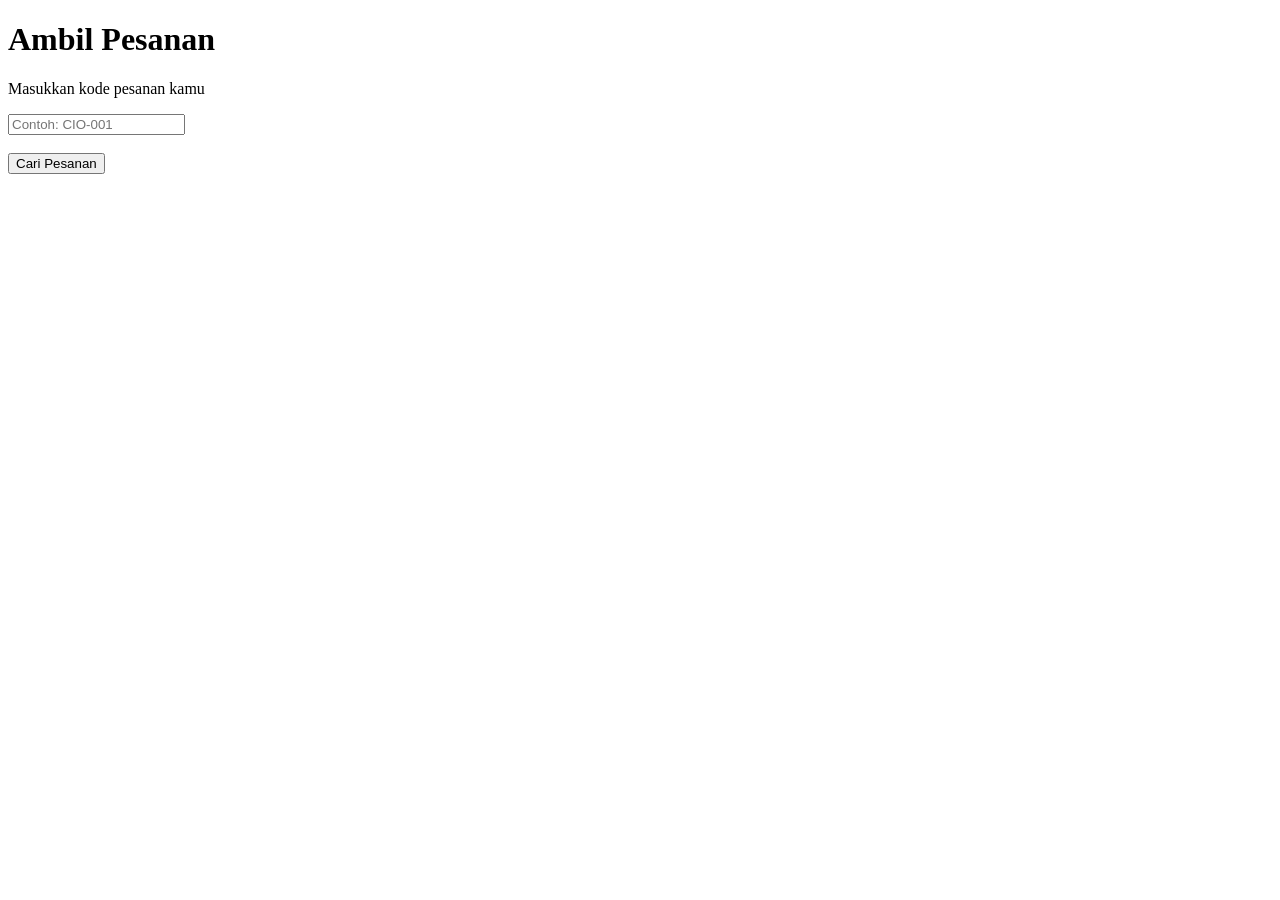
==== ambil.html @ 2d45a42a "Add files via upload" ====
<!DOCTYPE html>
<html>
<head>
    <title>Ambil Pesanan - CIO</title>
</head>

<body>

    <h1>Ambil Pesanan</h1>

    <p>Masukkan kode pesanan kamu</p>

    <input type="text" placeholder="Contoh: CIO-001">

    <br><br>

    <button>Cari Pesanan</button>

</body>
</html>
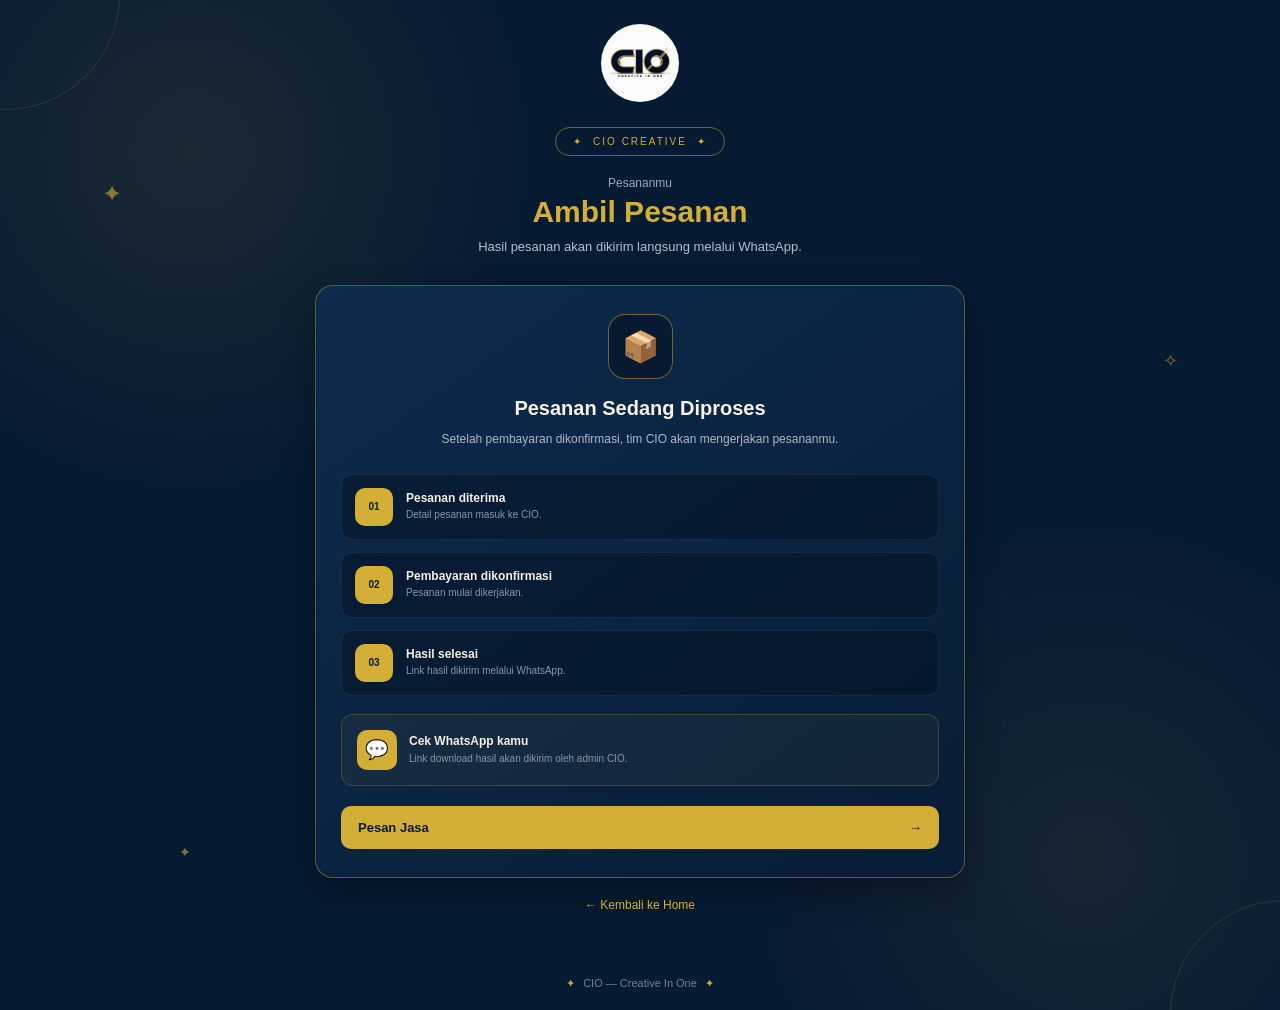
==== commit b5515e8c: "Update ambil.html" ====
--- a/ambil.html
+++ b/ambil.html
@@ -1,20 +1,263 @@
 <!DOCTYPE html>
-<html>
+<html lang="id">
+
 <head>
-    <title>Ambil Pesanan - CIO</title>
+
+    <meta charset="UTF-8">
+
+    <meta
+        name="viewport"
+        content="width=device-width, initial-scale=1.0"
+    >
+
+    <title>Ambil Pesanan — CIO Creative</title>
+
+    <link
+        rel="stylesheet"
+        href="style.css"
+    >
+
 </head>
 
+
 <body>
 
-    <h1>Ambil Pesanan</h1>
-
-    <p>Masukkan kode pesanan kamu</p>
-
-    <input type="text" placeholder="Contoh: CIO-001">
-
-    <br><br>
-
-    <button>Cari Pesanan</button>
+    <div class="page pickup-page">
+
+
+        <!-- ORNAMEN -->
+
+        <div class="pickup-orb pickup-orb-one"></div>
+
+        <div class="pickup-orb pickup-orb-two"></div>
+
+        <div class="pickup-star pickup-star-one">
+            ✦
+        </div>
+
+        <div class="pickup-star pickup-star-two">
+            ✧
+        </div>
+
+        <div class="pickup-star pickup-star-three">
+            ✦
+        </div>
+
+
+        <!-- HEADER -->
+
+        <header class="header">
+
+            <img
+                src="logo-cio.png.jpeg"
+                alt="CIO Creative In One"
+                class="logo"
+            >
+
+        </header>
+
+
+        <!-- CONTENT -->
+
+        <main class="pickup-container">
+
+
+            <div class="pickup-badge">
+
+                <span>✦</span>
+
+                CIO CREATIVE
+
+                <span>✦</span>
+
+            </div>
+
+
+            <div class="pickup-title">
+
+                <p>
+                    Pesananmu
+                </p>
+
+                <h1>
+                    Ambil Pesanan
+                </h1>
+
+                <span>
+                    Hasil pesanan akan dikirim
+                    langsung melalui WhatsApp.
+                </span>
+
+            </div>
+
+
+            <!-- CARD -->
+
+            <div class="pickup-card">
+
+
+                <div class="pickup-icon">
+                    📦
+                </div>
+
+
+                <h2>
+                    Pesanan Sedang Diproses
+                </h2>
+
+
+                <p>
+                    Setelah pembayaran dikonfirmasi,
+                    tim CIO akan mengerjakan pesananmu.
+                </p>
+
+
+                <!-- STEPS -->
+
+                <div class="pickup-steps">
+
+
+                    <div class="pickup-step">
+
+                        <div class="step-number">
+                            01
+                        </div>
+
+                        <div>
+
+                            <strong>
+                                Pesanan diterima
+                            </strong>
+
+                            <span>
+                                Detail pesanan masuk ke CIO.
+                            </span>
+
+                        </div>
+
+                    </div>
+
+
+                    <div class="pickup-step">
+
+                        <div class="step-number">
+                            02
+                        </div>
+
+                        <div>
+
+                            <strong>
+                                Pembayaran dikonfirmasi
+                            </strong>
+
+                            <span>
+                                Pesanan mulai dikerjakan.
+                            </span>
+
+                        </div>
+
+                    </div>
+
+
+                    <div class="pickup-step">
+
+                        <div class="step-number">
+                            03
+                        </div>
+
+                        <div>
+
+                            <strong>
+                                Hasil selesai
+                            </strong>
+
+                            <span>
+                                Link hasil dikirim melalui WhatsApp.
+                            </span>
+
+                        </div>
+
+                    </div>
+
+
+                </div>
+
+
+                <!-- WHATSAPP -->
+
+                <div class="pickup-wa">
+
+                    <div class="pickup-wa-icon">
+                        💬
+                    </div>
+
+                    <div>
+
+                        <strong>
+                            Cek WhatsApp kamu
+                        </strong>
+
+                        <span>
+                            Link download hasil akan
+                            dikirim oleh admin CIO.
+                        </span>
+
+                    </div>
+
+                </div>
+
+
+                <!-- BUTTON -->
+
+                <a
+                    href="pesan.html"
+                    class="pickup-button"
+                >
+
+                    <span>
+                        Pesan Jasa
+                    </span>
+
+                    <span>
+                        →
+                    </span>
+
+                </a>
+
+
+            </div>
+
+
+            <!-- BACK -->
+
+            <a
+                href="index.html"
+                class="pickup-back"
+            >
+
+                ← Kembali ke Home
+
+            </a>
+
+
+        </main>
+
+
+        <!-- FOOTER -->
+
+        <footer>
+
+            <span>✦</span>
+
+            CIO — Creative In One
+
+            <span>✦</span>
+
+        </footer>
+
+
+    </div>
 
 </body>
-</html>+
+</html>
--- a/style.css
+++ b/style.css
@@ -0,0 +1,1139 @@
+/* =========================================================
+   CIO — CREATIVE IN ONE
+   FINAL STYLE
+   NAVY + GOLD ELEGANT
+========================================================= */
+
+* {
+    box-sizing: border-box;
+    margin: 0;
+    padding: 0;
+}
+
+html {
+    scroll-behavior: smooth;
+}
+
+body {
+    font-family: Arial, Helvetica, sans-serif;
+    background: #061a32;
+    color: #f5f1e8;
+}
+
+a {
+    color: inherit;
+}
+
+.page {
+    position: relative;
+    min-height: 100vh;
+    overflow: hidden;
+    background:
+        radial-gradient(
+            circle at 15% 15%,
+            rgba(212, 175, 55, .10),
+            transparent 25%
+        ),
+        radial-gradient(
+            circle at 85% 85%,
+            rgba(212, 175, 55, .08),
+            transparent 25%
+        ),
+        #061a32;
+}
+
+
+/* =========================================================
+   HEADER
+========================================================= */
+
+.header {
+    position: relative;
+    z-index: 10;
+
+    display: flex;
+    justify-content: center;
+    align-items: center;
+
+    padding: 24px 20px 10px;
+}
+
+.logo {
+    width: 78px;
+    height: 78px;
+
+    object-fit: contain;
+
+    border-radius: 50%;
+
+    display: block;
+}
+
+
+/* =========================================================
+   ORNAMEN UMUM
+========================================================= */
+
+.home-orb,
+.package-orb,
+.pickup-orb {
+    position: absolute;
+
+    width: 230px;
+    height: 230px;
+
+    border: 1px solid rgba(212, 175, 55, .16);
+
+    border-radius: 50%;
+
+    pointer-events: none;
+}
+
+.home-orb-one,
+.package-orb-one,
+.pickup-orb-one {
+    top: -120px;
+    left: -110px;
+}
+
+.home-orb-two,
+.package-orb-two,
+.pickup-orb-two {
+    right: -120px;
+    bottom: -120px;
+}
+
+.home-star,
+.package-star,
+.pickup-star {
+    position: absolute;
+
+    z-index: 1;
+
+    color: #d4af37;
+
+    opacity: .6;
+
+    pointer-events: none;
+}
+
+.home-star-one,
+.package-star-one,
+.pickup-star-one {
+    top: 180px;
+    left: 8%;
+
+    font-size: 24px;
+}
+
+.home-star-two,
+.package-star-two,
+.pickup-star-two {
+    top: 350px;
+    right: 8%;
+
+    font-size: 18px;
+}
+
+.home-star-three,
+.package-star-three,
+.pickup-star-three {
+    bottom: 150px;
+    left: 14%;
+
+    font-size: 14px;
+}
+
+
+/* =========================================================
+   HOME
+========================================================= */
+
+.home-container {
+    position: relative;
+
+    z-index: 3;
+
+    width: min(92%, 700px);
+
+    margin: 0 auto;
+
+    padding: 15px 0 50px;
+
+    text-align: center;
+}
+
+.home-badge,
+.package-badge,
+.pickup-badge {
+    display: flex;
+
+    align-items: center;
+    justify-content: center;
+
+    gap: 10px;
+
+    width: fit-content;
+
+    margin: 0 auto;
+
+    padding: 8px 17px;
+
+    border: 1px solid rgba(212, 175, 55, .5);
+
+    border-radius: 50px;
+
+    color: #d4af37;
+
+    font-size: 10px;
+
+    letter-spacing: 2px;
+}
+
+.welcome {
+    margin-top: 24px;
+}
+
+.welcome h1 {
+    color: #f5f1e8;
+
+    font-size: clamp(36px, 7vw, 62px);
+
+    line-height: 1.05;
+
+    letter-spacing: -1px;
+}
+
+.welcome h1 span {
+    color: #d4af37;
+}
+
+.welcome p {
+    margin-top: 18px;
+
+    color: #aeb9c8;
+
+    font-size: 14px;
+
+    line-height: 1.8;
+}
+
+.welcome strong {
+    color: #d4af37;
+}
+
+.home-buttons {
+    margin-top: 30px;
+}
+
+.main-button {
+    display: flex;
+
+    align-items: center;
+    justify-content: space-between;
+
+    width: min(100%, 330px);
+
+    margin: 0 auto;
+
+    padding: 15px 18px;
+
+    border-radius: 12px;
+
+    background: #d4af37;
+
+    color: #071a32;
+
+    font-size: 14px;
+
+    font-weight: 700;
+
+    text-decoration: none;
+
+    transition: .25s ease;
+}
+
+.main-button:hover {
+    transform: translateY(-2px);
+
+    background: #e4c65a;
+}
+
+.button-icon {
+    font-size: 14px;
+}
+
+.button-arrow {
+    font-size: 20px;
+}
+
+.home-info {
+    display: grid;
+
+    grid-template-columns: repeat(4, 1fr);
+
+    gap: 12px;
+
+    margin-top: 35px;
+}
+
+.info-item {
+    display: flex;
+
+    flex-direction: column;
+
+    align-items: center;
+
+    gap: 8px;
+
+    padding: 15px 8px;
+
+    border: 1px solid rgba(212, 175, 55, .20);
+
+    border-radius: 13px;
+
+    background: rgba(8, 29, 54, .75);
+}
+
+.info-icon {
+    display: flex;
+
+    align-items: center;
+    justify-content: center;
+
+    width: 42px;
+    height: 42px;
+
+    border-radius: 11px;
+
+    background: #0d2b4d;
+
+    font-size: 20px;
+}
+
+.info-item span {
+    color: #b8c1ce;
+
+    font-size: 10px;
+}
+
+
+/* =========================================================
+   PILIH JASA / PESAN
+========================================================= */
+
+.service-container {
+    position: relative;
+
+    z-index: 3;
+
+    width: min(92%, 850px);
+
+    margin: 0 auto;
+
+    padding: 15px 0 50px;
+}
+
+.service-title {
+    margin: 22px auto 30px;
+
+    text-align: center;
+}
+
+.service-title h1 {
+    color: #f5f1e8;
+
+    font-size: 32px;
+}
+
+.service-title h1 span {
+    color: #d4af37;
+}
+
+.service-title p {
+    margin-top: 8px;
+
+    color: #9aa7b8;
+
+    font-size: 13px;
+}
+
+.service-grid {
+    display: grid;
+
+    grid-template-columns: repeat(2, 1fr);
+
+    gap: 16px;
+}
+
+.service-card {
+    position: relative;
+
+    display: flex;
+
+    align-items: center;
+
+    gap: 15px;
+
+    min-height: 145px;
+
+    padding: 20px;
+
+    border: 1px solid rgba(212, 175, 55, .28);
+
+    border-radius: 17px;
+
+    background:
+        linear-gradient(
+            145deg,
+            #0d2b4d,
+            #081d36
+        );
+
+    text-decoration: none;
+
+    box-shadow: 0 12px 30px rgba(0, 0, 0, .20);
+
+    transition: .25s ease;
+}
+
+.service-card:hover {
+    transform: translateY(-4px);
+
+    border-color: #d4af37;
+}
+
+.service-icon {
+    display: flex;
+
+    align-items: center;
+    justify-content: center;
+
+    flex-shrink: 0;
+
+    width: 62px;
+    height: 62px;
+
+    border-radius: 15px;
+
+    background: #071a32;
+
+    border: 1px solid rgba(212, 175, 55, .35);
+
+    font-size: 29px;
+}
+
+.service-content {
+    flex: 1;
+}
+
+.service-label {
+    display: block;
+
+    margin-bottom: 5px;
+
+    color: #d4af37;
+
+    font-size: 9px;
+
+    letter-spacing: 1.5px;
+}
+
+.service-card h2 {
+    color: #f5f1e8;
+
+    font-size: 18px;
+}
+
+.service-card p {
+    margin-top: 5px;
+
+    color: #8997a9;
+
+    font-size: 11px;
+
+    line-height: 1.5;
+}
+
+.service-arrow {
+    color: #d4af37;
+
+    font-size: 22px;
+}
+
+
+/* =========================================================
+   PACKAGE
+========================================================= */
+
+.package-container {
+    position: relative;
+
+    z-index: 3;
+
+    width: min(92%, 850px);
+
+    margin: 0 auto;
+
+    padding: 15px 0 50px;
+}
+
+.package-title {
+    margin: 20px auto 28px;
+
+    text-align: center;
+}
+
+.package-subtitle {
+    color: #9aa7b8;
+
+    font-size: 12px;
+}
+
+.package-title h1 {
+    margin-top: 5px;
+
+    color: #d4af37;
+
+    font-size: 30px;
+}
+
+.package-title > p:last-child {
+    margin-top: 7px;
+
+    color: #aeb9c8;
+
+    font-size: 13px;
+}
+
+.package-grid {
+    display: grid;
+
+    grid-template-columns: repeat(3, 1fr);
+
+    gap: 16px;
+}
+
+.package-card {
+    display: block;
+
+    padding: 20px;
+
+    border: 1px solid rgba(212, 175, 55, .28);
+
+    border-radius: 17px;
+
+    background:
+        linear-gradient(
+            145deg,
+            #0d2b4d,
+            #081d36
+        );
+
+    color: inherit;
+
+    text-decoration: none;
+
+    transition: .25s ease;
+}
+
+.package-card:hover {
+    transform: translateY(-4px);
+
+    border-color: #d4af37;
+
+    box-shadow: 0 15px 35px rgba(0, 0, 0, .25);
+}
+
+.package-card-top {
+    display: flex;
+
+    align-items: center;
+    justify-content: space-between;
+}
+
+.package-icon {
+    display: flex;
+
+    align-items: center;
+    justify-content: center;
+
+    width: 48px;
+    height: 48px;
+
+    border-radius: 12px;
+
+    background: #071a32;
+
+    font-size: 22px;
+}
+
+.package-arrow {
+    color: #d4af37;
+
+    font-size: 20px;
+}
+
+.package-card-content {
+    margin-top: 18px;
+}
+
+.package-label {
+    color: #d4af37;
+
+    font-size: 9px;
+
+    letter-spacing: 1.5px;
+}
+
+.package-card h2 {
+    margin-top: 4px;
+
+    color: #f5f1e8;
+
+    font-size: 20px;
+}
+
+.package-price {
+    margin-top: 10px;
+
+    color: #d4af37;
+
+    font-size: 20px;
+
+    font-weight: 700;
+}
+
+.package-card p {
+    margin-top: 8px;
+
+    color: #8997a9;
+
+    font-size: 11px;
+
+    line-height: 1.6;
+}
+
+.package-back {
+    display: block;
+
+    width: fit-content;
+
+    margin: 24px auto 0;
+
+    color: #d4af37;
+
+    font-size: 12px;
+
+    text-decoration: none;
+}
+
+
+/* =========================================================
+   DETAIL / FORM PESANAN
+========================================================= */
+
+.detail-container {
+    position: relative;
+
+    z-index: 3;
+
+    width: min(92%, 650px);
+
+    margin: 0 auto;
+
+    padding: 15px 0 50px;
+}
+
+.detail-title {
+    margin: 20px auto 25px;
+
+    text-align: center;
+}
+
+.detail-title h1 {
+    color: #d4af37;
+
+    font-size: 30px;
+}
+
+.detail-title p {
+    margin-top: 7px;
+
+    color: #9aa7b8;
+
+    font-size: 13px;
+}
+
+.detail-card {
+    padding: 25px;
+
+    border: 1px solid rgba(212, 175, 55, .3);
+
+    border-radius: 18px;
+
+    background:
+        linear-gradient(
+            145deg,
+            #0d2b4d,
+            #081d36
+        );
+
+    box-shadow: 0 15px 35px rgba(0, 0, 0, .25);
+}
+
+.form-group {
+    margin-bottom: 17px;
+}
+
+.form-group label {
+    display: block;
+
+    margin-bottom: 7px;
+
+    color: #d4af37;
+
+    font-size: 11px;
+
+    font-weight: 700;
+}
+
+.form-group input,
+.form-group textarea,
+.form-group select {
+    width: 100%;
+
+    padding: 12px 13px;
+
+    border: 1px solid rgba(212, 175, 55, .22);
+
+    border-radius: 9px;
+
+    outline: none;
+
+    background: #071a32;
+
+    color: #f5f1e8;
+
+    font-family: inherit;
+
+    font-size: 12px;
+}
+
+.form-group textarea {
+    min-height: 110px;
+
+    resize: vertical;
+}
+
+.form-group input:focus,
+.form-group textarea:focus,
+.form-group select:focus {
+    border-color: #d4af37;
+}
+
+.whatsapp-button {
+    display: flex;
+
+    align-items: center;
+    justify-content: center;
+
+    width: 100%;
+
+    margin-top: 10px;
+
+    padding: 14px;
+
+    border: none;
+
+    border-radius: 10px;
+
+    background: #d4af37;
+
+    color: #071a32;
+
+    font-size: 13px;
+
+    font-weight: 700;
+
+    text-decoration: none;
+
+    cursor: pointer;
+
+    transition: .25s ease;
+}
+
+.whatsapp-button:hover {
+    background: #e4c65a;
+
+    transform: translateY(-2px);
+}
+
+
+/* =========================================================
+   AMBIL PESANAN
+========================================================= */
+
+.pickup-container {
+    position: relative;
+
+    z-index: 3;
+
+    width: min(92%, 650px);
+
+    margin: 0 auto;
+
+    padding: 15px 0 45px;
+}
+
+.pickup-title {
+    margin: 20px auto 28px;
+
+    text-align: center;
+}
+
+.pickup-title p {
+    margin-bottom: 5px;
+
+    color: #9aa7b8;
+
+    font-size: 12px;
+}
+
+.pickup-title h1 {
+    color: #d4af37;
+
+    font-size: 30px;
+}
+
+.pickup-title span {
+    display: block;
+
+    margin-top: 8px;
+
+    color: #b4becb;
+
+    font-size: 13px;
+
+    line-height: 1.5;
+}
+
+.pickup-card {
+    padding: 28px 25px;
+
+    border: 1px solid rgba(212, 175, 55, .4);
+
+    border-radius: 18px;
+
+    background:
+        linear-gradient(
+            145deg,
+            #0d2b4d,
+            #081d36
+        );
+
+    box-shadow: 0 14px 35px rgba(0, 0, 0, .28);
+
+    text-align: center;
+}
+
+.pickup-icon {
+    display: flex;
+
+    align-items: center;
+    justify-content: center;
+
+    width: 65px;
+    height: 65px;
+
+    margin: 0 auto 18px;
+
+    border: 1px solid rgba(212, 175, 55, .5);
+
+    border-radius: 17px;
+
+    background: #071a32;
+
+    font-size: 30px;
+}
+
+.pickup-card h2 {
+    color: #f8f3e8;
+
+    font-size: 20px;
+}
+
+.pickup-card > p {
+    margin: 9px auto 25px;
+
+    max-width: 470px;
+
+    color: #aeb9c8;
+
+    font-size: 12px;
+
+    line-height: 1.7;
+}
+
+.pickup-steps {
+    display: flex;
+
+    flex-direction: column;
+
+    gap: 12px;
+
+    text-align: left;
+}
+
+.pickup-step {
+    display: flex;
+
+    align-items: center;
+
+    gap: 13px;
+
+    padding: 13px;
+
+    border: 1px solid rgba(255, 255, 255, .07);
+
+    border-radius: 11px;
+
+    background: rgba(4, 17, 33, .45);
+}
+
+.step-number {
+    display: flex;
+
+    align-items: center;
+    justify-content: center;
+
+    flex-shrink: 0;
+
+    width: 38px;
+    height: 38px;
+
+    border-radius: 10px;
+
+    background: #d4af37;
+
+    color: #071a32;
+
+    font-size: 10px;
+
+    font-weight: 700;
+}
+
+.pickup-step strong {
+    display: block;
+
+    margin-bottom: 3px;
+
+    color: #f4efe5;
+
+    font-size: 12px;
+}
+
+.pickup-step span {
+    display: block;
+
+    color: #8997a9;
+
+    font-size: 10px;
+
+    line-height: 1.4;
+}
+
+.pickup-wa {
+    display: flex;
+
+    align-items: center;
+
+    gap: 12px;
+
+    margin-top: 18px;
+
+    padding: 15px;
+
+    border: 1px solid rgba(212, 175, 55, .22);
+
+    border-radius: 12px;
+
+    background: rgba(212, 175, 55, .05);
+
+    text-align: left;
+}
+
+.pickup-wa-icon {
+    display: flex;
+
+    align-items: center;
+    justify-content: center;
+
+    width: 40px;
+    height: 40px;
+
+    flex-shrink: 0;
+
+    border-radius: 10px;
+
+    background: #d4af37;
+
+    font-size: 19px;
+}
+
+.pickup-wa strong {
+    display: block;
+
+    margin-bottom: 3px;
+
+    color: #f4efe5;
+
+    font-size: 12px;
+}
+
+.pickup-wa span {
+    display: block;
+
+    color: #8997a9;
+
+    font-size: 10px;
+
+    line-height: 1.5;
+}
+
+.pickup-button {
+    display: flex;
+
+    align-items: center;
+    justify-content: space-between;
+
+    width: 100%;
+
+    margin-top: 20px;
+
+    padding: 14px 17px;
+
+    border-radius: 10px;
+
+    background: #d4af37;
+
+    color: #071a32;
+
+    font-size: 13px;
+
+    font-weight: 700;
+
+    text-decoration: none;
+
+    transition: .25s ease;
+}
+
+.pickup-button:hover {
+    transform: translateY(-2px);
+
+    background: #e4c65a;
+}
+
+.pickup-back {
+    display: block;
+
+    width: fit-content;
+
+    margin: 20px auto 0;
+
+    color: #d4af37;
+
+    font-size: 12px;
+
+    text-decoration: none;
+}
+
+
+/* =========================================================
+   FOOTER
+========================================================= */
+
+footer {
+    position: relative;
+
+    z-index: 5;
+
+    padding: 20px;
+
+    text-align: center;
+
+    color: #718095;
+
+    font-size: 11px;
+}
+
+footer span {
+    margin: 0 5px;
+
+    color: #d4af37;
+}
+
+
+/* =========================================================
+   RESPONSIVE
+========================================================= */
+
+@media (max-width: 700px) {
+
+    .home-info {
+        grid-template-columns: repeat(2, 1fr);
+    }
+
+    .service-grid {
+        grid-template-columns: 1fr;
+    }
+
+    .package-grid {
+        grid-template-columns: 1fr;
+    }
+
+    .welcome h1 {
+        font-size: 40px;
+    }
+
+    .service-card {
+        min-height: 125px;
+    }
+
+    .detail-card,
+    .pickup-card {
+        padding: 22px 17px;
+    }
+}
+
+
+@media (max-width: 420px) {
+
+    .header {
+        padding-top: 18px;
+    }
+
+    .logo {
+        width: 68px;
+        height: 68px;
+    }
+
+    .home-container,
+    .service-container,
+    .package-container,
+    .detail-container,
+    .pickup-container {
+        width: 92%;
+    }
+
+    .welcome h1 {
+        font-size: 34px;
+    }
+
+    .service-title h1,
+    .package-title h1,
+    .detail-title h1,
+    .pickup-title h1 {
+        font-size: 26px;
+    }
+}
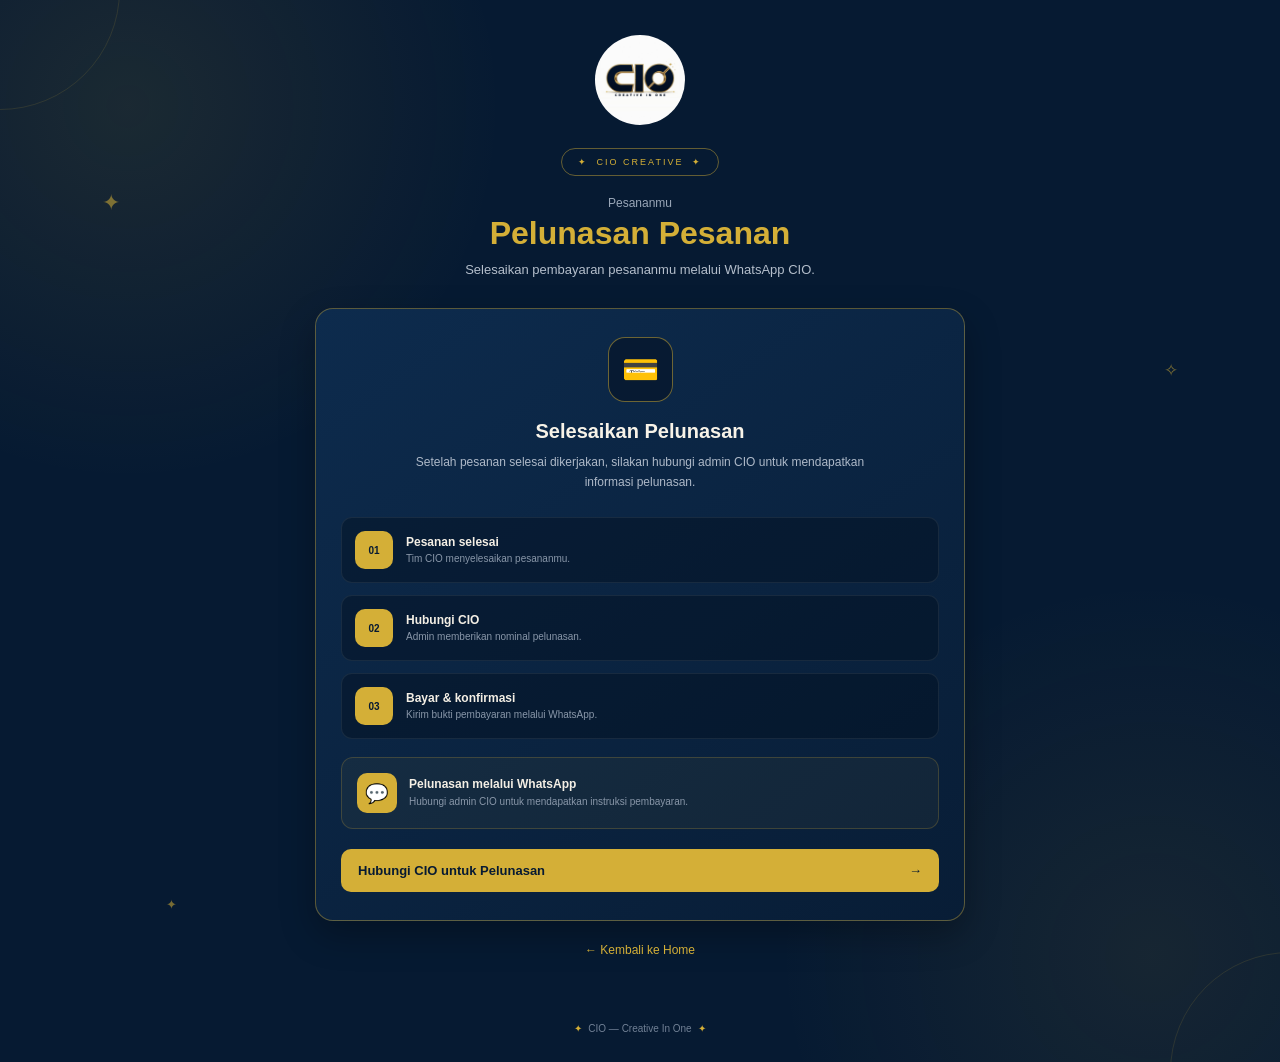
==== commit 209416f1: "Update ambil.html" ====
--- a/ambil.html
+++ b/ambil.html
@@ -10,7 +10,7 @@
         content="width=device-width, initial-scale=1.0"
     >
 
-    <title>Ambil Pesanan — CIO Creative</title>
+    <title>Pelunasan Pesanan — CIO Creative</title>
 
     <link
         rel="stylesheet"
@@ -80,12 +80,12 @@
                 </p>
 
                 <h1>
-                    Ambil Pesanan
+                    Pelunasan Pesanan
                 </h1>
 
                 <span>
-                    Hasil pesanan akan dikirim
-                    langsung melalui WhatsApp.
+                    Selesaikan pembayaran pesananmu
+                    melalui WhatsApp CIO.
                 </span>
 
             </div>
@@ -97,18 +97,19 @@
 
 
                 <div class="pickup-icon">
-                    📦
+                    💳
                 </div>
 
 
                 <h2>
-                    Pesanan Sedang Diproses
+                    Selesaikan Pelunasan
                 </h2>
 
 
                 <p>
-                    Setelah pembayaran dikonfirmasi,
-                    tim CIO akan mengerjakan pesananmu.
+                    Setelah pesanan selesai dikerjakan,
+                    silakan hubungi admin CIO untuk
+                    mendapatkan informasi pelunasan.
                 </p>
 
 
@@ -126,11 +127,11 @@
                         <div>
 
                             <strong>
-                                Pesanan diterima
+                                Pesanan selesai
                             </strong>
 
                             <span>
-                                Detail pesanan masuk ke CIO.
+                                Tim CIO menyelesaikan pesananmu.
                             </span>
 
                         </div>
@@ -147,11 +148,11 @@
                         <div>
 
                             <strong>
-                                Pembayaran dikonfirmasi
+                                Hubungi CIO
                             </strong>
 
                             <span>
-                                Pesanan mulai dikerjakan.
+                                Admin memberikan nominal pelunasan.
                             </span>
 
                         </div>
@@ -168,11 +169,11 @@
                         <div>
 
                             <strong>
-                                Hasil selesai
+                                Bayar & konfirmasi
                             </strong>
 
                             <span>
-                                Link hasil dikirim melalui WhatsApp.
+                                Kirim bukti pembayaran melalui WhatsApp.
                             </span>
 
                         </div>
@@ -186,36 +187,40 @@
                 <!-- WHATSAPP -->
 
                 <div class="pickup-wa">
+
 
                     <div class="pickup-wa-icon">
                         💬
                     </div>
 
+
                     <div>
 
                         <strong>
-                            Cek WhatsApp kamu
+                            Pelunasan melalui WhatsApp
                         </strong>
 
                         <span>
-                            Link download hasil akan
-                            dikirim oleh admin CIO.
+                            Hubungi admin CIO untuk
+                            mendapatkan instruksi pembayaran.
                         </span>
 
                     </div>
 
+
                 </div>
 
 
                 <!-- BUTTON -->
 
                 <a
-                    href="pesan.html"
+                    href="https://wa.me/6285645045260?text=Halo%20CIO!%20Saya%20ingin%20melakukan%20pelunasan%20pesanan."
                     class="pickup-button"
+                    target="_blank"
                 >
 
                     <span>
-                        Pesan Jasa
+                        Hubungi CIO untuk Pelunasan
                     </span>
 
                     <span>
--- a/style.css
+++ b/style.css
@@ -1,7 +1,7 @@
 /* =========================================================
    CIO — CREATIVE IN ONE
-   FINAL STYLE
-   NAVY + GOLD ELEGANT
+   RESPONSIVE FINAL STYLE
+   NAVY + GOLD
 ========================================================= */
 
 * {
@@ -18,6 +18,7 @@
     font-family: Arial, Helvetica, sans-serif;
     background: #061a32;
     color: #f5f1e8;
+    min-height: 100vh;
 }
 
 a {
@@ -28,14 +29,15 @@
     position: relative;
     min-height: 100vh;
     overflow: hidden;
+
     background:
         radial-gradient(
-            circle at 15% 15%,
+            circle at 10% 10%,
             rgba(212, 175, 55, .10),
             transparent 25%
         ),
         radial-gradient(
-            circle at 85% 85%,
+            circle at 90% 90%,
             rgba(212, 175, 55, .08),
             transparent 25%
         ),
@@ -55,23 +57,22 @@
     justify-content: center;
     align-items: center;
 
-    padding: 24px 20px 10px;
+    padding: 28px 20px 8px;
 }
 
 .logo {
-    width: 78px;
-    height: 78px;
+    width: 82px;
+    height: 82px;
 
     object-fit: contain;
+    display: block;
 
     border-radius: 50%;
-
-    display: block;
 }
 
 
 /* =========================================================
-   ORNAMEN UMUM
+   ORNAMEN
 ========================================================= */
 
 .home-orb,
@@ -79,10 +80,10 @@
 .pickup-orb {
     position: absolute;
 
-    width: 230px;
-    height: 230px;
-
-    border: 1px solid rgba(212, 175, 55, .16);
+    width: 240px;
+    height: 240px;
+
+    border: 1px solid rgba(212, 175, 55, .13);
 
     border-radius: 50%;
 
@@ -92,15 +93,15 @@
 .home-orb-one,
 .package-orb-one,
 .pickup-orb-one {
-    top: -120px;
-    left: -110px;
+    top: -130px;
+    left: -120px;
 }
 
 .home-orb-two,
 .package-orb-two,
 .pickup-orb-two {
-    right: -120px;
-    bottom: -120px;
+    right: -130px;
+    bottom: -130px;
 }
 
 .home-star,
@@ -112,7 +113,7 @@
 
     color: #d4af37;
 
-    opacity: .6;
+    opacity: .55;
 
     pointer-events: none;
 }
@@ -120,28 +121,28 @@
 .home-star-one,
 .package-star-one,
 .pickup-star-one {
-    top: 180px;
+    top: 190px;
     left: 8%;
 
-    font-size: 24px;
+    font-size: 22px;
 }
 
 .home-star-two,
 .package-star-two,
 .pickup-star-two {
-    top: 350px;
+    top: 360px;
     right: 8%;
 
-    font-size: 18px;
+    font-size: 17px;
 }
 
 .home-star-three,
 .package-star-three,
 .pickup-star-three {
     bottom: 150px;
-    left: 14%;
-
-    font-size: 14px;
+    left: 13%;
+
+    font-size: 13px;
 }
 
 
@@ -151,17 +152,21 @@
 
 .home-container {
     position: relative;
-
     z-index: 3;
 
-    width: min(92%, 700px);
+    width: min(92%, 680px);
 
     margin: 0 auto;
 
-    padding: 15px 0 50px;
+    padding: 15px 0 45px;
 
     text-align: center;
 }
+
+
+/* =========================================================
+   BADGE
+========================================================= */
 
 .home-badge,
 .package-badge,
@@ -171,217 +176,121 @@
     align-items: center;
     justify-content: center;
 
-    gap: 10px;
+    gap: 9px;
 
     width: fit-content;
 
     margin: 0 auto;
 
-    padding: 8px 17px;
-
-    border: 1px solid rgba(212, 175, 55, .5);
+    padding: 8px 16px;
+
+    border: 1px solid rgba(212, 175, 55, .45);
 
     border-radius: 50px;
 
     color: #d4af37;
 
-    font-size: 10px;
+    font-size: 9px;
 
     letter-spacing: 2px;
-}
+
+    white-space: nowrap;
+}
+
+
+/* =========================================================
+   WELCOME
+========================================================= */
 
 .welcome {
-    margin-top: 24px;
+    margin-top: 27px;
+}
+
+.welcome-small {
+    color: #9aa7b8;
+
+    font-size: 11px;
+
+    letter-spacing: 4px;
+
+    font-weight: 600;
 }
 
 .welcome h1 {
+    margin-top: 7px;
+
+    color: #d4af37;
+
+    font-size: clamp(55px, 10vw, 82px);
+
+    line-height: .95;
+
+    letter-spacing: 2px;
+}
+
+.welcome h2 {
+    margin-top: 8px;
+
     color: #f5f1e8;
 
-    font-size: clamp(36px, 7vw, 62px);
-
-    line-height: 1.05;
-
-    letter-spacing: -1px;
-}
-
-.welcome h1 span {
+    font-size: clamp(20px, 4vw, 28px);
+
+    font-weight: 600;
+}
+
+.welcome-description {
+    width: min(100%, 470px);
+
+    margin: 16px auto 0;
+
+    color: #aeb9c8;
+
+    font-size: 13px;
+
+    line-height: 1.8;
+}
+
+.welcome-description strong {
     color: #d4af37;
-}
-
-.welcome p {
-    margin-top: 18px;
-
-    color: #aeb9c8;
-
-    font-size: 14px;
-
-    line-height: 1.8;
-}
-
-.welcome strong {
-    color: #d4af37;
-}
+
+    font-weight: 600;
+}
+
+
+/* =========================================================
+   HOME BUTTONS
+========================================================= */
 
 .home-buttons {
-    margin-top: 30px;
+    display: flex;
+
+    flex-direction: column;
+
+    gap: 12px;
+
+    width: min(100%, 430px);
+
+    margin: 30px auto 0;
 }
 
 .main-button {
-    display: flex;
-
-    align-items: center;
-    justify-content: space-between;
-
-    width: min(100%, 330px);
-
-    margin: 0 auto;
-
-    padding: 15px 18px;
-
-    border-radius: 12px;
-
-    background: #d4af37;
-
-    color: #071a32;
-
-    font-size: 14px;
-
-    font-weight: 700;
-
-    text-decoration: none;
-
-    transition: .25s ease;
-}
-
-.main-button:hover {
-    transform: translateY(-2px);
-
-    background: #e4c65a;
-}
-
-.button-icon {
-    font-size: 14px;
-}
-
-.button-arrow {
-    font-size: 20px;
-}
-
-.home-info {
     display: grid;
 
-    grid-template-columns: repeat(4, 1fr);
+    grid-template-columns: 42px 1fr 28px;
+
+    align-items: center;
 
     gap: 12px;
 
-    margin-top: 35px;
-}
-
-.info-item {
-    display: flex;
-
-    flex-direction: column;
-
-    align-items: center;
-
-    gap: 8px;
-
-    padding: 15px 8px;
-
-    border: 1px solid rgba(212, 175, 55, .20);
-
-    border-radius: 13px;
-
-    background: rgba(8, 29, 54, .75);
-}
-
-.info-icon {
-    display: flex;
-
-    align-items: center;
-    justify-content: center;
-
-    width: 42px;
-    height: 42px;
-
-    border-radius: 11px;
-
-    background: #0d2b4d;
-
-    font-size: 20px;
-}
-
-.info-item span {
-    color: #b8c1ce;
-
-    font-size: 10px;
-}
-
-
-/* =========================================================
-   PILIH JASA / PESAN
-========================================================= */
-
-.service-container {
-    position: relative;
-
-    z-index: 3;
-
-    width: min(92%, 850px);
-
-    margin: 0 auto;
-
-    padding: 15px 0 50px;
-}
-
-.service-title {
-    margin: 22px auto 30px;
-
-    text-align: center;
-}
-
-.service-title h1 {
-    color: #f5f1e8;
-
-    font-size: 32px;
-}
-
-.service-title h1 span {
-    color: #d4af37;
-}
-
-.service-title p {
-    margin-top: 8px;
-
-    color: #9aa7b8;
-
-    font-size: 13px;
-}
-
-.service-grid {
-    display: grid;
-
-    grid-template-columns: repeat(2, 1fr);
-
-    gap: 16px;
-}
-
-.service-card {
-    position: relative;
-
-    display: flex;
-
-    align-items: center;
-
-    gap: 15px;
-
-    min-height: 145px;
-
-    padding: 20px;
-
-    border: 1px solid rgba(212, 175, 55, .28);
-
-    border-radius: 17px;
+    width: 100%;
+
+    min-height: 70px;
+
+    padding: 12px 15px;
+
+    border: 1px solid rgba(212, 175, 55, .35);
+
+    border-radius: 15px;
 
     background:
         linear-gradient(
@@ -390,132 +299,240 @@
             #081d36
         );
 
+    color: #f5f1e8;
+
     text-decoration: none;
 
-    box-shadow: 0 12px 30px rgba(0, 0, 0, .20);
-
-    transition: .25s ease;
-}
-
-.service-card:hover {
-    transform: translateY(-4px);
+    text-align: left;
+
+    box-shadow:
+        0 10px 28px rgba(0, 0, 0, .20);
+
+    transition:
+        transform .25s ease,
+        border-color .25s ease,
+        background .25s ease;
+}
+
+.main-button:hover {
+    transform: translateY(-3px);
 
     border-color: #d4af37;
-}
-
-.service-icon {
+
+    background:
+        linear-gradient(
+            145deg,
+            #103558,
+            #0a2340
+        );
+}
+
+.button-icon {
     display: flex;
 
     align-items: center;
     justify-content: center;
 
-    flex-shrink: 0;
-
-    width: 62px;
-    height: 62px;
-
-    border-radius: 15px;
+    width: 42px;
+    height: 42px;
+
+    border-radius: 11px;
 
     background: #071a32;
 
-    border: 1px solid rgba(212, 175, 55, .35);
-
-    font-size: 29px;
-}
-
-.service-content {
+    border: 1px solid rgba(212, 175, 55, .30);
+
+    color: #d4af37;
+
+    font-size: 19px;
+
+    text-align: center;
+}
+
+.button-text {
+    display: flex;
+
+    flex-direction: column;
+
+    min-width: 0;
+}
+
+.button-text strong {
+    color: #f5f1e8;
+
+    font-size: 14px;
+}
+
+.button-text small {
+    margin-top: 4px;
+
+    color: #8997a9;
+
+    font-size: 10px;
+
+    line-height: 1.4;
+}
+
+.button-arrow {
+    color: #d4af37;
+
+    font-size: 22px;
+
+    text-align: right;
+}
+
+
+/* =========================================================
+   SERVICES
+========================================================= */
+
+.home-services {
+    width: min(100%, 500px);
+
+    margin: 32px auto 0;
+}
+
+.home-services-title {
+    display: flex;
+
+    align-items: center;
+
+    gap: 10px;
+
+    margin-bottom: 13px;
+}
+
+.home-services-title span {
     flex: 1;
-}
-
-.service-label {
-    display: block;
-
-    margin-bottom: 5px;
-
+
+    height: 1px;
+
+    background: rgba(212, 175, 55, .20);
+}
+
+.home-services-title p {
+    color: #718095;
+
+    font-size: 9px;
+
+    letter-spacing: 2px;
+
+    white-space: nowrap;
+}
+
+.home-info {
+    display: grid;
+
+    grid-template-columns: repeat(4, 1fr);
+
+    gap: 10px;
+}
+
+.info-item {
+    display: flex;
+
+    flex-direction: column;
+
+    align-items: center;
+
+    justify-content: center;
+
+    gap: 8px;
+
+    min-height: 85px;
+
+    padding: 10px 6px;
+
+    border: 1px solid rgba(212, 175, 55, .18);
+
+    border-radius: 13px;
+
+    background: rgba(8, 29, 54, .70);
+}
+
+.info-icon {
+    display: flex;
+
+    align-items: center;
+    justify-content: center;
+
+    width: 38px;
+    height: 38px;
+
+    border-radius: 10px;
+
+    background: #0d2b4d;
+
+    border: 1px solid rgba(212, 175, 55, .15);
+
+    font-size: 18px;
+}
+
+.info-item span {
+    color: #b8c1ce;
+
+    font-size: 10px;
+}
+
+
+/* =========================================================
+   SERVICE PAGE
+========================================================= */
+
+.service-container {
+    position: relative;
+
+    z-index: 3;
+
+    width: min(92%, 850px);
+
+    margin: 0 auto;
+
+    padding: 15px 0 50px;
+}
+
+.service-title {
+    margin: 22px auto 30px;
+
+    text-align: center;
+}
+
+.service-title h1 {
+    color: #f5f1e8;
+
+    font-size: clamp(28px, 5vw, 36px);
+}
+
+.service-title h1 span {
     color: #d4af37;
-
-    font-size: 9px;
-
-    letter-spacing: 1.5px;
-}
-
-.service-card h2 {
-    color: #f5f1e8;
-
-    font-size: 18px;
-}
-
-.service-card p {
-    margin-top: 5px;
-
-    color: #8997a9;
-
-    font-size: 11px;
-
-    line-height: 1.5;
-}
-
-.service-arrow {
-    color: #d4af37;
-
-    font-size: 22px;
-}
-
-
-/* =========================================================
-   PACKAGE
-========================================================= */
-
-.package-container {
+}
+
+.service-title p {
+    margin-top: 8px;
+
+    color: #9aa7b8;
+
+    font-size: 13px;
+}
+
+.service-grid {
+    display: grid;
+
+    grid-template-columns: repeat(2, 1fr);
+
+    gap: 16px;
+}
+
+.service-card {
     position: relative;
 
-    z-index: 3;
-
-    width: min(92%, 850px);
-
-    margin: 0 auto;
-
-    padding: 15px 0 50px;
-}
-
-.package-title {
-    margin: 20px auto 28px;
-
-    text-align: center;
-}
-
-.package-subtitle {
-    color: #9aa7b8;
-
-    font-size: 12px;
-}
-
-.package-title h1 {
-    margin-top: 5px;
-
-    color: #d4af37;
-
-    font-size: 30px;
-}
-
-.package-title > p:last-child {
-    margin-top: 7px;
-
-    color: #aeb9c8;
-
-    font-size: 13px;
-}
-
-.package-grid {
-    display: grid;
-
-    grid-template-columns: repeat(3, 1fr);
-
-    gap: 16px;
-}
-
-.package-card {
-    display: block;
+    display: flex;
+
+    align-items: center;
+
+    gap: 15px;
+
+    min-height: 145px;
 
     padding: 20px;
 
@@ -530,107 +547,82 @@
             #081d36
         );
 
-    color: inherit;
-
     text-decoration: none;
 
+    box-shadow: 0 12px 30px rgba(0, 0, 0, .20);
+
     transition: .25s ease;
 }
 
-.package-card:hover {
+.service-card:hover {
     transform: translateY(-4px);
 
     border-color: #d4af37;
-
-    box-shadow: 0 15px 35px rgba(0, 0, 0, .25);
-}
-
-.package-card-top {
-    display: flex;
-
-    align-items: center;
-    justify-content: space-between;
-}
-
-.package-icon {
+}
+
+.service-icon {
     display: flex;
 
     align-items: center;
     justify-content: center;
 
-    width: 48px;
-    height: 48px;
-
-    border-radius: 12px;
+    flex-shrink: 0;
+
+    width: 62px;
+    height: 62px;
+
+    border-radius: 15px;
 
     background: #071a32;
 
+    border: 1px solid rgba(212, 175, 55, .35);
+
+    font-size: 29px;
+}
+
+.service-content {
+    flex: 1;
+
+    min-width: 0;
+}
+
+.service-label {
+    display: block;
+
+    margin-bottom: 5px;
+
+    color: #d4af37;
+
+    font-size: 9px;
+
+    letter-spacing: 1.5px;
+}
+
+.service-card h2 {
+    color: #f5f1e8;
+
+    font-size: 18px;
+}
+
+.service-card p {
+    margin-top: 5px;
+
+    color: #8997a9;
+
+    font-size: 11px;
+
+    line-height: 1.5;
+}
+
+.service-arrow {
+    color: #d4af37;
+
     font-size: 22px;
 }
 
-.package-arrow {
-    color: #d4af37;
-
-    font-size: 20px;
-}
-
-.package-card-content {
-    margin-top: 18px;
-}
-
-.package-label {
-    color: #d4af37;
-
-    font-size: 9px;
-
-    letter-spacing: 1.5px;
-}
-
-.package-card h2 {
-    margin-top: 4px;
-
-    color: #f5f1e8;
-
-    font-size: 20px;
-}
-
-.package-price {
-    margin-top: 10px;
-
-    color: #d4af37;
-
-    font-size: 20px;
-
-    font-weight: 700;
-}
-
-.package-card p {
-    margin-top: 8px;
-
-    color: #8997a9;
-
-    font-size: 11px;
-
-    line-height: 1.6;
-}
-
-.package-back {
-    display: block;
-
-    width: fit-content;
-
-    margin: 24px auto 0;
-
-    color: #d4af37;
-
-    font-size: 12px;
-
-    text-decoration: none;
-}
-
 
 /* =========================================================
-   DETAIL / FORM PESANAN
+   ORDER / DETAIL
 ========================================================= */
 
 .detail-container {
@@ -654,7 +646,7 @@
 .detail-title h1 {
     color: #d4af37;
 
-    font-size: 30px;
+    font-size: clamp(26px, 5vw, 32px);
 }
 
 .detail-title p {
@@ -679,7 +671,8 @@
             #081d36
         );
 
-    box-shadow: 0 15px 35px rgba(0, 0, 0, .25);
+    box-shadow:
+        0 15px 35px rgba(0, 0, 0, .25);
 }
 
 .form-group {
@@ -803,7 +796,7 @@
 .pickup-title h1 {
     color: #d4af37;
 
-    font-size: 30px;
+    font-size: clamp(26px, 5vw, 32px);
 }
 
 .pickup-title span {
@@ -832,7 +825,8 @@
             #081d36
         );
 
-    box-shadow: 0 14px 35px rgba(0, 0, 0, .28);
+    box-shadow:
+        0 14px 35px rgba(0, 0, 0, .28);
 
     text-align: center;
 }
@@ -1034,12 +1028,13 @@
     background: #e4c65a;
 }
 
-.pickup-back {
+.pickup-back,
+.package-back {
     display: block;
 
     width: fit-content;
 
-    margin: 20px auto 0;
+    margin: 22px auto 0;
 
     color: #d4af37;
 
@@ -1058,82 +1053,452 @@
 
     z-index: 5;
 
-    padding: 20px;
+    padding: 18px 20px 25px;
 
     text-align: center;
 
     color: #718095;
 
-    font-size: 11px;
+    font-size: 10px;
+
+    line-height: 1.7;
 }
 
 footer span {
-    margin: 0 5px;
+    margin: 0 4px;
 
     color: #d4af37;
 }
 
 
 /* =========================================================
-   RESPONSIVE
+   TABLET
 ========================================================= */
 
-@media (max-width: 700px) {
+@media (max-width: 800px) {
+
+    .home-container {
+        width: min(90%, 600px);
+    }
+
+    .service-grid {
+        grid-template-columns: 1fr 1fr;
+    }
+
+    .service-card {
+        min-height: 135px;
+        padding: 17px;
+    }
+
+}
+
+
+/* =========================================================
+   HP / MOBILE
+========================================================= */
+
+@media (max-width: 600px) {
+
+    .header {
+        padding-top: 20px;
+    }
+
+    .logo {
+        width: 70px;
+        height: 70px;
+    }
+
+    .home-container {
+        width: 90%;
+
+        padding-top: 10px;
+    }
+
+    .home-badge {
+        font-size: 8px;
+
+        padding: 7px 13px;
+
+        letter-spacing: 1.5px;
+    }
+
+    .welcome {
+        margin-top: 22px;
+    }
+
+    .welcome-small {
+        font-size: 9px;
+
+        letter-spacing: 3px;
+    }
+
+    .welcome h1 {
+        font-size: 58px;
+    }
+
+    .welcome h2 {
+        font-size: 21px;
+    }
+
+    .welcome-description {
+        font-size: 12px;
+
+        line-height: 1.7;
+    }
+
+    .home-buttons {
+        width: 100%;
+
+        margin-top: 25px;
+    }
+
+    .main-button {
+        min-height: 65px;
+
+        grid-template-columns: 40px 1fr 24px;
+
+        gap: 10px;
+
+        padding: 11px 12px;
+
+        border-radius: 13px;
+    }
+
+    .button-icon {
+        width: 40px;
+        height: 40px;
+
+        font-size: 17px;
+    }
+
+    .button-text strong {
+        font-size: 13px;
+    }
+
+    .button-text small {
+        font-size: 9px;
+    }
+
+    .button-arrow {
+        font-size: 19px;
+    }
+
+    .home-services {
+        margin-top: 27px;
+    }
 
     .home-info {
         grid-template-columns: repeat(2, 1fr);
+
+        gap: 9px;
+    }
+
+    .info-item {
+        min-height: 72px;
+
+        flex-direction: row;
+
+        justify-content: flex-start;
+
+        padding: 9px 12px;
+
+        gap: 9px;
+    }
+
+    .info-icon {
+        width: 34px;
+        height: 34px;
+
+        font-size: 16px;
+    }
+
+    .info-item span {
+        font-size: 10px;
+    }
+
+    footer {
+        padding-top: 15px;
+    }
+
+
+    /* SERVICE */
+
+    .service-container {
+        width: 90%;
     }
 
     .service-grid {
         grid-template-columns: 1fr;
-    }
-
-    .package-grid {
-        grid-template-columns: 1fr;
+
+        gap: 11px;
+    }
+
+    .service-card {
+        min-height: 105px;
+
+        padding: 14px;
+
+        gap: 12px;
+
+        border-radius: 14px;
+    }
+
+    .service-icon {
+        width: 50px;
+        height: 50px;
+
+        border-radius: 12px;
+
+        font-size: 23px;
+    }
+
+    .service-label {
+        font-size: 8px;
+    }
+
+    .service-card h2 {
+        font-size: 16px;
+    }
+
+    .service-card p {
+        font-size: 10px;
+    }
+
+    .service-arrow {
+        font-size: 19px;
+    }
+
+
+    /* DETAIL */
+
+    .detail-container {
+        width: 90%;
+    }
+
+    .detail-card {
+        padding: 20px 15px;
+
+        border-radius: 15px;
+    }
+
+
+    /* PICKUP */
+
+    .pickup-container {
+        width: 90%;
+    }
+
+    .pickup-card {
+        padding: 22px 15px;
+
+        border-radius: 15px;
+    }
+
+}
+
+
+/* =========================================================
+   HP KECIL
+========================================================= */
+
+@media (max-width: 380px) {
+
+    .header {
+        padding-top: 16px;
+    }
+
+    .logo {
+        width: 62px;
+        height: 62px;
+    }
+
+    .home-container {
+        width: 92%;
     }
 
     .welcome h1 {
-        font-size: 40px;
-    }
-
-    .service-card {
-        min-height: 125px;
-    }
-
-    .detail-card,
-    .pickup-card {
-        padding: 22px 17px;
-    }
-}
-
-
-@media (max-width: 420px) {
+        font-size: 50px;
+    }
+
+    .welcome h2 {
+        font-size: 19px;
+    }
+
+    .welcome-description {
+        font-size: 11px;
+    }
+
+    .home-badge {
+        font-size: 7px;
+
+        padding: 6px 11px;
+    }
+
+    .main-button {
+        min-height: 61px;
+    }
+
+    .button-icon {
+        width: 36px;
+        height: 36px;
+    }
+
+    .button-text strong {
+        font-size: 12px;
+    }
+
+    .button-text small {
+        font-size: 8px;
+    }
+
+    .info-item {
+        padding: 8px;
+    }
+
+}
+
+
+/* =========================================================
+   DESKTOP BESAR
+========================================================= */
+
+@media (min-width: 1200px) {
 
     .header {
-        padding-top: 18px;
+        padding-top: 35px;
     }
 
     .logo {
-        width: 68px;
-        height: 68px;
-    }
-
-    .home-container,
-    .service-container,
-    .package-container,
-    .detail-container,
-    .pickup-container {
-        width: 92%;
+        width: 90px;
+        height: 90px;
+    }
+
+    .home-container {
+        padding-top: 20px;
+    }
+
+    .home-buttons {
+        width: 450px;
+    }
+
+    .home-services {
+        width: 520px;
+    }
+
+}
+/* =========================================
+   HOME BUTTON RESPONSIVE FIX
+========================================= */
+
+.home-buttons {
+    display: flex;
+    flex-direction: column;
+    align-items: center;
+    gap: 14px;
+    width: 100%;
+}
+
+.main-button {
+    min-height: 54px;
+    width: min(100%, 360px);
+}
+
+.welcome-label {
+    margin-bottom: 6px;
+    color: #9aa7b8;
+    font-size: 12px;
+    letter-spacing: 3px;
+}
+
+.welcome h2 {
+    margin-top: 8px;
+    color: #f5f1e8;
+    font-size: clamp(18px, 4vw, 25px);
+    font-weight: 500;
+}
+
+@media (max-width: 600px) {
+
+    .home-container {
+        width: 90%;
+        padding-top: 12px;
+    }
+
+    .home-badge {
+        font-size: 9px;
+        padding: 7px 14px;
+    }
+
+    .welcome {
+        margin-top: 20px;
     }
 
     .welcome h1 {
-        font-size: 34px;
-    }
-
-    .service-title h1,
-    .package-title h1,
-    .detail-title h1,
-    .pickup-title h1 {
-        font-size: 26px;
-    }
-}
+        font-size: 48px;
+    }
+
+    .welcome h2 {
+        font-size: 20px;
+    }
+
+    .welcome p {
+        font-size: 13px;
+        line-height: 1.7;
+    }
+
+    .main-button {
+        width: 100%;
+        max-width: 360px;
+        min-height: 56px;
+        padding: 16px 17px;
+    }
+
+    .home-info {
+        gap: 9px;
+        margin-top: 30px;
+    }
+
+    .info-item {
+        padding: 13px 6px;
+    }
+
+    .info-icon {
+        width: 38px;
+        height: 38px;
+        font-size: 18px;
+    }
+
+    .info-item span {
+        font-size: 9px;
+    }
+
+    footer {
+        padding: 18px 15px 25px;
+        line-height: 1.6;
+    }
+}
+
+
+@media (max-width: 380px) {
+
+    .welcome h1 {
+        font-size: 42px;
+    }
+
+    .welcome h2 {
+        font-size: 18px;
+    }
+
+    .welcome p {
+        font-size: 12px;
+    }
+
+    .main-button {
+        min-height: 52px;
+    }
+
+    .home-info {
+        grid-template-columns: repeat(2, 1fr);
+    }
+
+}
